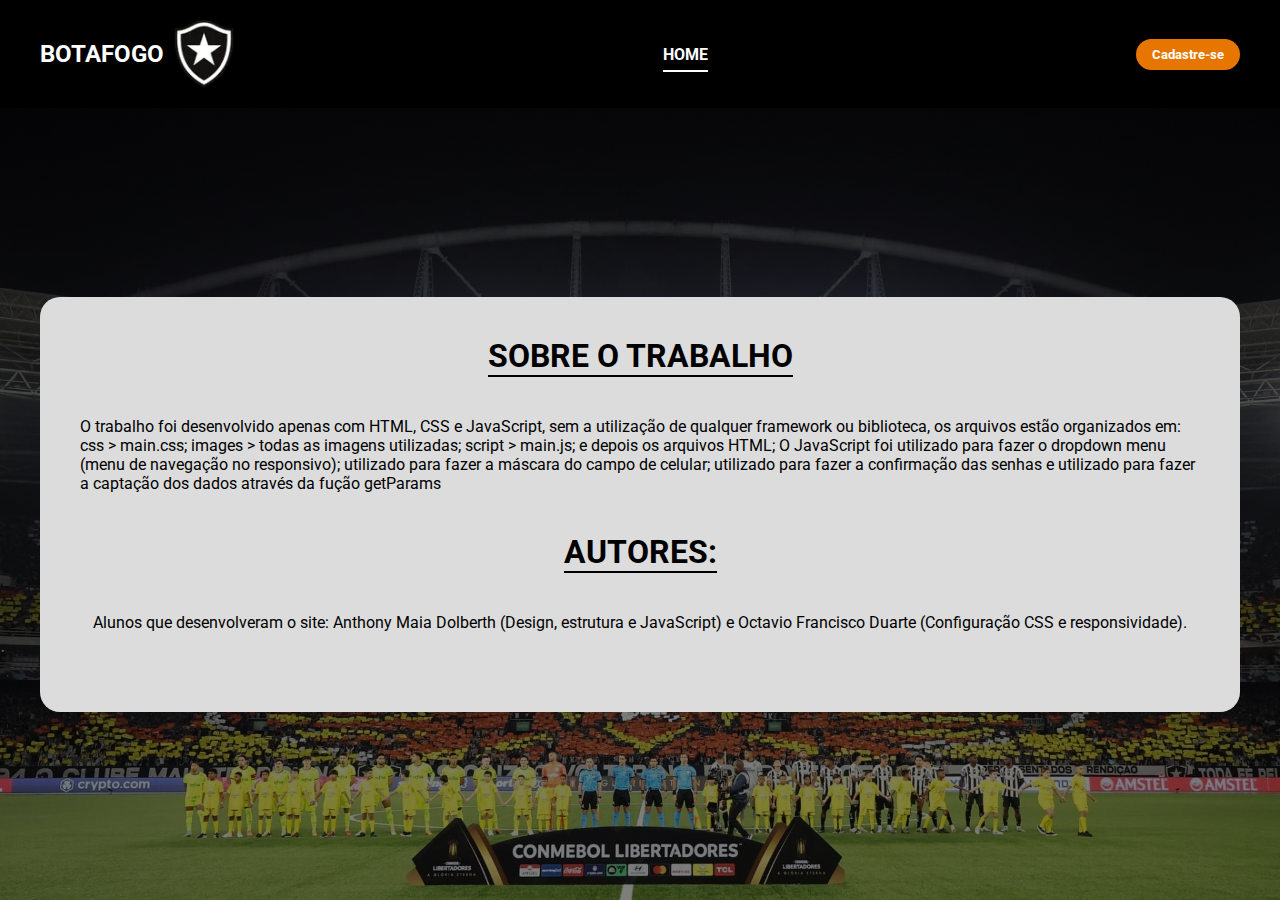
==== about.html @ 70db4451 "projeto finalizado" ====
<!DOCTYPE html>
<html lang="pt-BR">
<head>
    <meta charset="UTF-8">
    <meta name="viewport" content="width=device-width, initial-scale=1.0">
    <link rel="shortcut icon" type="imagex/png" href="./images/BFR-logo.webp">
    <link rel="stylesheet" href="./css/main.css">
    <link rel="stylesheet" href="https://cdnjs.cloudflare.com/ajax/libs/font-awesome/6.6.0/css/all.min.css" 
        integrity="sha512-Kc323vGBEqzTmouAECnVceyQqyqdsSiqLQISBL29aUW4U/M7pSPA/gEUZQqv1cwx4OnYxTxve5UMg5GT6L4JJg==" 
        crossorigin="anonymous" 
        referrerpolicy="no-referrer" 
    />
    <title>Sobre o trabalho</title>
    <script src="./script/main.js" defer></script>
</head>
<body>
    <header>
        <div class="navbar">
            <div class="logo">
                <a href="index.html">BOTAFOGO</a>
                <img src="./images/BFR-logo.webp" alt="">
            </div>
            <ul class="links">
                <li><a href="index.html" class="home">HOME</a></li>
            </ul>
            <a href="form.html" class="action-btn">Cadastre-se</a>
            <div class="toggle-btn">
                <i class="fa-solid fa-bars"></i>
            </div>
        </div>
        <div class="dropdown-menu">
            <li><a href="index.html" class="home">HOME</a></li>
            <li><a href="form.html" class="action-btn">Cadastre-se</a></li>
        </div>
    </header>
    <section class="about">
        <div class="conteudo">
            <h2>Sobre o Trabalho</h2>
            <p>O trabalho foi desenvolvido apenas com HTML, CSS e JavaScript, 
            sem a utilização de qualquer framework ou biblioteca, os arquivos estão organizados em: css > main.css; images > todas as imagens utilizadas; script > main.js; e depois os arquivos HTML; 
            O JavaScript foi utilizado para fazer o dropdown menu (menu de navegação no responsivo); 
            utilizado para fazer a máscara do campo de celular; 
            utilizado para fazer a confirmação das senhas e 
            utilizado para fazer a captação dos dados através da fução getParams</p>
            <h2>Autores: </h2>
            <p>Alunos que desenvolveram o site: Anthony Maia Dolberth (Design, estrutura e JavaScript) e Octavio Francisco Duarte (Configuração CSS e responsividade).</p>
        </div>
    </section>
</body>
</html>
---- css/main.css ----
@import url('https://fonts.googleapis.com/css2?family=Roboto:wght@400;700&display=swap');

* {
    margin: 0;
    padding: 0;
    box-sizing: border-box;
    font-family: 'Roboto', sans-serif;
}

html {
    scroll-behavior: smooth;
}

body {
    margin: 0;
    height: 100vh;
    width: 100vw;
    overflow-x: hidden;
}

.container {
    width: 90%;
    max-width: 1320px;
    margin: 0 auto;
}

li {
    list-style: none;
}

a {
    text-decoration: none;
    color: #fff;
    
}

a:hover {
    color: #e67600;
}

header {
    position: relative;
    padding: 1.5rem 2rem;
    background-color: #000;
}

.logo {
    display: flex;
    align-items: center;
    gap: 10px;
}

.logo img {
    width: 60px;
}

.logo a {
    color: white;
    text-decoration: none;
    font-size: 1rem;
    font-weight: bold;
}

.banner {
    margin: 0 auto;
    overflow: hidden;
}

.banner img {
    width: 100%;
    height: auto;
}

.navbar {
    width: 100%;
    height: 60px;
    max-width: 1200px;
    margin: 0 auto;
    display: flex;
    align-items: center;
    justify-content: space-between;
}

.navbar .logo a {
    font-size: 1.5rem;
    font-weight: bold;
}

.navbar .links {
    display: flex;
    gap: 2rem;
}

.navbar .links a {
    font-weight: bold;
    padding-bottom: 6px;
    border-bottom: 2px solid #fff;
}

.navbar .toggle-btn {
    color: #fff;
    font-size: 1.5rem;
    cursor: pointer;
    display: none;
}

.action-btn {
    background-color: #e67600;
    color: #fff;
    padding: 0.5rem 1rem;
    border: none;
    outline: none;
    border-radius: 20px;
    font-size: 0.8rem;
    font-weight: bold;
    cursor: pointer;
    transition: scale 0.2 ease;
}

.action-btn:hover {
    scale: 1.05;
    color: #fff;
}

.action-btn:active {
    scale: 0.95;
}

.dropdown-menu {
    display: none;
    position: absolute;
    right: 2rem;
    top: 60px;
    height: 0;
    width: 300px;
    background: rgba(255, 255, 255, 0.1);
    backdrop-filter: blur(15px);
    border-radius: 10px;
    overflow: hidden;
    transition: height 0.2s cubic-bezier(0.175, 0.885, 0.32, 1.275);
    z-index: 1;
}

.dropdown-menu.open {
    height: auto;
}

.dropdown-menu li {
    padding: 0.7rem;
    display: flex;
    align-items: center;
    justify-content: center;
}

.dropdown-menu .action-btn{
    width: 100%;
    display: flex;
    justify-content: center;
}
.highlights-section {
    max-width: 1200px;
    margin: 0 auto;
    padding: 20px;
    text-align: center;
}

.section-header h2 {
    font-size: 36px;
    margin: 0 0 10px;
}

.section-subtitle {
    font-size: 16px;
    margin-bottom: 30px;
    margin-top: 30px;
    color: #000;
}

.highlight-cards {
    display: flex;
    flex-wrap: wrap;
    justify-content: space-around;
    gap: 20px;
}

.card {
    background-color: #111;
    border-radius: 10px;
    overflow: hidden;
    width: 280px;
    box-shadow: 0 4px 6px rgba(0, 0, 0, 0.5);
    transition: transform 0.3s;
}

.card:hover {
    transform: translateY(-5px);
}

.card-img {
    width: 100%;
    height: auto;
    display: block;
}

.card-content {
    padding: 15px;
    color: #fff;
}

.card-content a {
    color: #fff;
}

.card h3 {
    font-size: 18px;
    margin: 10px 0;
}

.card p {
    font-size: 14px;
    margin: 5px 0;
}

.btn-watch {
    display: inline-block;
    margin-top: 10px;
    padding: 10px 15px;
    background-color: #ff8c00;
    color: #fff;
    text-decoration: none;
    border-radius: 5px;
    transition: background-color 0.3s;
}

.btn-watch:hover {
    background-color: #e67600;
}

.hero {
    background: url('/images/camisa7_background.png') no-repeat fixed; 
    -webkit-background-size: cover;
    -moz-background-size: cover;
    -o-background-size: cover;
    background-size: cover;
    text-align: center;
    padding: 20px;
}

.hero h2 {
    color: #fff;
    font-size: 2rem;
    margin: 10px 0;
}

.cards-hero {
    color: #fff;
    display: flex;
    flex-wrap: wrap;
    justify-content: center;
    gap: 20px;
    margin-top: 30px;
}

.card-hero {
    background-color: rgba(0, 0, 0, 0.7);
    padding: 15px;
    text-align: center;
    border-radius: 10px;
    width: 200px;
}

.card-hero img {
    width: 100%;
    height: auto;
    border-radius: 5px;
}

.card-hero p {
    margin-top: 10px;
    font-size: 1.2rem;
    font-weight: bold;
}

.btn-assinar {
    width: 100%;
    margin-top: 12px;
    border: none;
    border-radius: 2px;
    padding: 8px;
    background-color: #fff;
    color: #000;
    cursor: pointer;
}

.store {
    background-color: #000;
}

.store-container{
    max-width: 1200px;
    margin: 0 auto;
    padding: 40px;
    text-align: center;
}

.store-header {
    display: flex;
    align-items: center;
    justify-content: center;
    padding: 0 0 40px;
    gap: 10px;
}

.store-header h2 {
    color: #fff;
    font-size: 2rem;
}

.store-cards {
    display: flex;
    flex-wrap: wrap;
    justify-content: space-around;
    gap: 30px;
}

.store-card {
    background-color: #fff;
    padding: 15px;
    text-align: center;
    border-radius: 5px;
    width: 350px;
}

.store-card img {
    width: 100%;
    height: auto;
}

.card-produto {
    background-color: rgba(0, 0, 0, 0.5);
    border-radius: 5px;
    padding: 20px;
}

.preco {
    padding: 10px;
}

.preco p {
    margin-bottom: 10px;
    font-weight: bold;
    font-size: 1.2rem;
}

.preco span {
    font-weight: bold;
    color: #fff;
}

.btn-comprar {
    width: 100%;
    padding: 8px;
    background-color: #000;
    border: none;
    color: #fff;
    text-transform: uppercase;
    font-size: 0.8rem;
    font-weight: bold;
    border-radius: 5px;
    cursor: pointer;
}

.noticia-container{
    max-width: 1200px;
    margin: 0 auto;
    padding: 40px;
    text-align: center;
}

.title h2 {
    margin-bottom: 20px;
    font-size: 2rem;
}

.title p {
    margin-bottom: 20px;
    font-size: 1.2rem;
}

.container-noticia-secundarias {
    display: grid;
    grid-template-columns: repeat(3, 1fr);
    grid-gap: 40px;
    margin-top: 20px;
}

.noticia-principal {
    padding: 40px;
    background-color: rgba(0, 0, 0, 0.8);
    border-radius: 10px;
}

.imagem-noticia-principal img {
    width: 100%;
    height: auto;
    border-radius: 10px;
}

.noticia-conteudo-principal {
    margin-top: 10px;
    background-color: #fff;
    padding: 20px;
    border-radius: 10px;
}

.noticia-conteudo-principal h4 {
    text-transform: uppercase;
    margin-bottom: 10px;
}

.noticia-conteudo-principal p {
    padding: 10px;
    margin-bottom: 20px;
}

.noticia-conteudo-principal a {
    color: #000;
    padding: 12px;
    background-color: #000;
    cursor: pointer;
    color: #fff;
    margin-top: 20px;
    border-radius: 6px;
}

.noticia {
    width: 100%;
    position: relative;
    background-color: #dcdcdc;
    padding: 10px;
    border-radius: 10px;
    height: 100%;
}

.noticia-conteudo a {
    color: #000;
}

.noticia-conteudo {
    padding: 15px 20px;
}

.noticia-conteudo h4 {
    font-size: 1.2rem;
    color: #222;
    font-weight: 400;
    margin-bottom: 10px;
}

.noticia-conteudo p {
    color: #7e7e7e;
    font-size: 1rem;
}

.noticia-conteudo a {
    text-decoration: none;
    color: #fff;
    margin-top: 12px;
    display: inline-block;
    background-color: #e67600;
    padding: 8px 16px;
    border-radius: 10px;
}

.imagem-noticia img {
    width: 100%;
    height: auto;
    border-radius: 10px;
}

.about {
    background: linear-gradient(rgba(0, 0, 0, 0.5), rgba(0, 0, 0, 0.5)), 
                url('../images/mosaico.jpg');
    background-size: cover;
    background-repeat: no-repeat;
    background-position: center;
    width: 100%;
    height: calc(100vh - 108px);
    display: flex;
    justify-content: center;
    align-items: center;
}

.conteudo {
    max-width: 1200px;
    display: flex;
    align-items: center;
    flex-wrap: wrap;
    justify-content: center;
    background-color: #dcdcdc;
    padding: 40px;
    border-radius: 20px;
}

.conteudo h2 {
    font-size: 2rem;
    margin-bottom: 40px;
    font-weight: bold;
    text-transform: uppercase;
    border-bottom: 2px solid #000;
}

.conteudo p { 
    margin-bottom: 40px;
}

.footer {
    position: relative;
    width: 100%;
    background-color: #000;
    min-height: 100px;
    display: flex;
    justify-content: center;
    align-items: center;
    flex-direction: column;
    padding: 20px;
}

.menu {
    display: flex;
    justify-content: center;
    position: relative;
    align-items: center;
    margin: 10px 0;
    flex-wrap: wrap;
}

.menu-elemento {
    list-style: none;
}

.menu-icon {
    color: #fff;
    font-size: 1.2rem;
    display: inline-block;
    text-decoration: none;
    margin: 6px 12px;
    opacity: 0.8;
    transition: 0.3s;
}

.menu-icon:hover {
    opacity: 1;
}

.text {
    color: #fff;
    text-align: center;
    margin-top: 16px;
    margin-bottom: 16px;
    font-size: 1rem;
}

.container-body {
    width: 100%;
    height: calc(100vh - 108px);
    display: flex;
    justify-content: center;
    align-items: center;
    background: linear-gradient(rgba(0, 0, 0, 0.5), rgba(0, 0, 0, 0.5)), 
                url('../images/background-form.jpg');
    background-size: cover;
    background-repeat: no-repeat;
    background-position: center;
}

.container-form {
    width: 80%;
    height: 80vh;
    display: flex;
    box-shadow: 5px 5px 10px rgba(0, 0, 0, 0.212);
}

.form-image {
    width: 50%;
    display: flex;
    justify-content: center;
    align-items: center;
    padding: 1rem;
    background: rgba( 0, 0, 0, 0.5 );
    backdrop-filter: blur( 13.5px );
    -webkit-backdrop-filter: blur( 13.5px );
}

.form-image img {
    width: 31rem;
}

.form {
    width: 50%;
    display: flex;
    justify-content: center;
    align-items: center;
    flex-direction: column;
    background: rgba( 255, 255, 255, 0.35 );
    backdrop-filter: blur( 13.5px );
    -webkit-backdrop-filter: blur( 13.5px );
    padding: 3rem;
}

.form-header {
    margin-bottom: 3rem;
    display: flex;
    justify-content: space-between;
}

.login-button{
    display: flex;
    align-items: center;
}

.login-button a {
    border: none;
    background-color: #e67600;
    padding: 0.4rem 1rem;
    border-radius: 5px;
    cursor: pointer;
    text-decoration: none;
    font-weight: 500;
    color: #fff;
}

.login-button button:hover {
    background-color: #000000be;
}

.form-header h1::after {
    content: '';
    display: block;
    width: 5rem;
    height: 0.3rem;
    background-color: #e67600;
    margin: 0 auto;
    position: absolute;
    border-radius: 10px;
}

.input-group {
    display: flex;
    flex-wrap: wrap;
    justify-content: space-between;
    padding: 1rem 0;
}

.input-box {
    display: flex;
    flex-direction: column;
    margin-bottom: 1.1rem;
}

.input-box input {
    margin: 0.6rem 0;
    padding: 0.8rem 1.2rem;
    border: none;
    border-radius: 10px;
    box-shadow: 1px 1px 6px #0000001c;
}

.input-box input:hover {
    background-color: #eeeeee75;
}

.input-box input:focus-visible {
    outline: 1px solid #e67600;
}

.input-box label,
.gender-title h6 {
    font-size: .9rem;
    font-weight: 600;
    color: #000000c0;
}

.input-box input::placeholder {
    color: #000000be;
}

.gender-group {
    display: flex;
    justify-content: space-between;
    margin-top: 0.62rem;
    padding: 0 0.5rem;
}

.gender-input {
    display: flex;
    align-items: center;
}

.gender-input input {
    margin-right: 0.35rem;
}

.gender-input label {
    font-size: 0.9rem;
    font-weight: 600;
    color: #000000c0;
}

.continue-button button {
    width: 100%;
    margin-top: 2.5rem;
    border: none;
    background-color: #e67600;
    cursor: pointer;
    padding: 0.62rem;
    border-radius: 5px;
    color: #fff;
    font-size: 0.9rem;
    font-weight: bold;
}

.continue-button button:hover {
    background-color: #000000be;
}

.continue-button button a {
    text-decoration: none;
    font-size: 0.93rem;
    font-weight: 500;
    color: #fff;
}

#mensagem-erro {
    justify-content: center;
    align-items: center;
    padding: 0.2rem;
    background-color: #ff0000;
    margin-top: 1rem;
    border-radius: 5px;
}

#mensagem-erro p {
    color: #dcdcdc;
    font-size: 0.93rem;
    font-weight: bold;
}

.hidden {
    display: none;
}

.container-dados {
    background: linear-gradient(rgba(0, 0, 0, 0.5), rgba(0, 0, 0, 0.5)), 
                url('../images/background-formAction.jpg');
    background-size: cover;
    background-repeat: no-repeat;
    background-position: center;
    width: 100%;
    height: calc(100vh - 108px);
    display: flex;
    justify-content: center;
    align-items: center;
    background-color: #000;
}

.dados {
    width: 50%;
    background: rgba( 255, 255, 255, 0.35 );
    backdrop-filter: blur( 13.5px );
    -webkit-backdrop-filter: blur( 13.5px );
    display: flex;
    justify-content: center;
    align-items: center;
    flex-direction: column;
    padding: 1.7rem;
    border-radius: 20px;
}

.dados h1 {
    margin-bottom: 1.7rem;
}

.dados p {
    margin-bottom: 0.93rem;
}

@media screen and (max-width: 1330px) {
    .form-image {
        display: none;
    }
    .container-form {
        width: 50%;
    }
    .form {
        width: 100%;
    }
}

@media screen and (max-width: 1064px) {
    .container-form {
        width: 90%;
        height: auto;
    }
    .input-group {
        flex-direction: column;
        overflow-y: scroll;
        flex-wrap: nowrap;
        max-height: 10rem;
        padding-right: 5rem;
    }
    .gender-inputs {
        margin-top: 2rem;
    }
    .gender-group {
        flex-direction: column;
    }
    .gender-input {
        margin-top: 0.5rem;
    }
}

@media screen and (max-width: 992px) {
    .navbar .links,
    .navbar .action-btn{
        display: none;
    }

    .navbar .toggle-btn{
        display: block;
    }

    .dropdown-menu {
        display: block;
    }

    .container-noticia-secundarias {
        grid-template-columns: repeat(2, 1fr);
    }
}

@media screen and (max-width: 768px) {
    .dropdown-menu {
        left: 2rem;
        width: unset;
    }

    .container-noticia-secundarias {
        grid-template-columns: 1fr;
    }
}
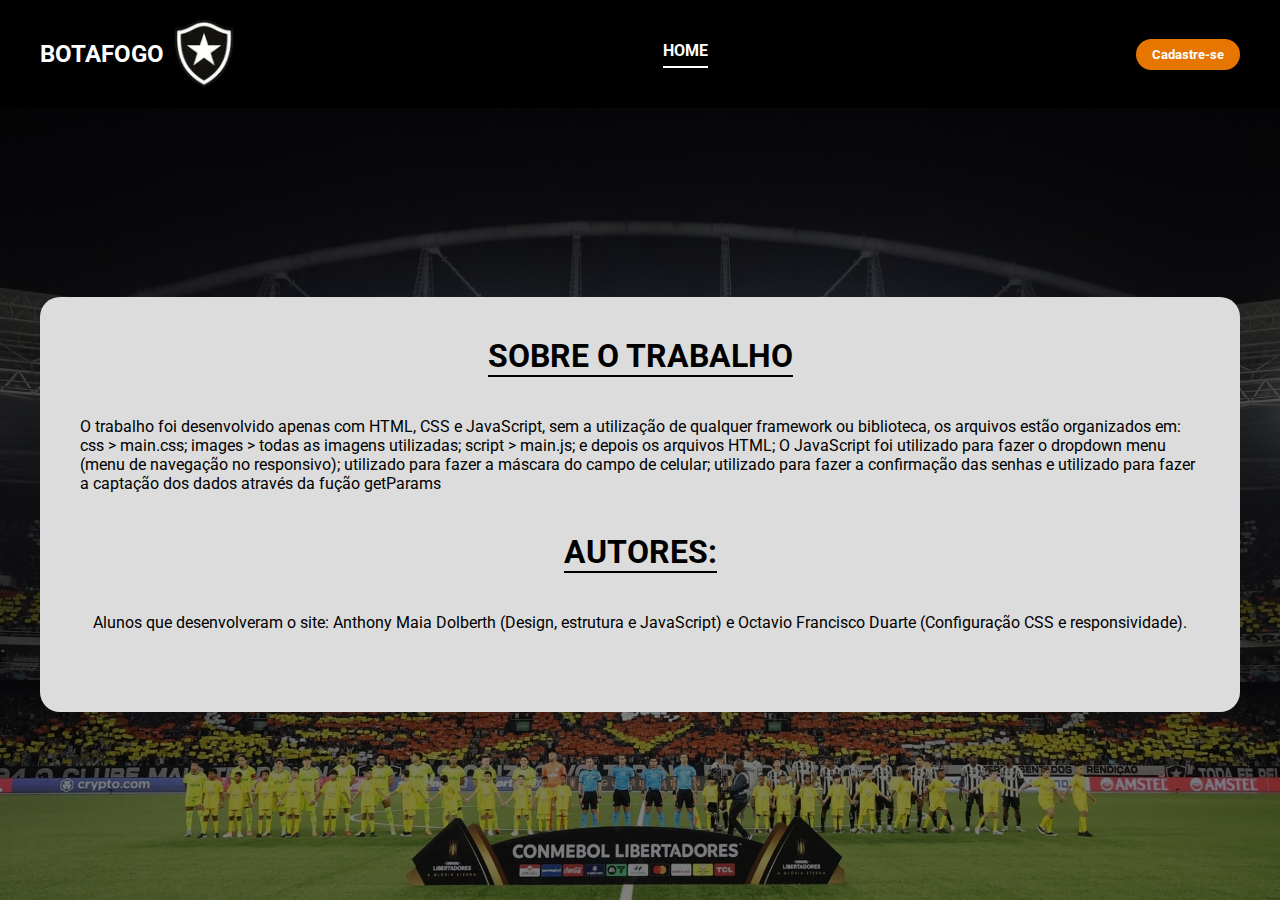
==== commit 0531e670: "quase no final" ====
--- a/about.html
+++ b/about.html
@@ -4,14 +4,14 @@
     <meta charset="UTF-8">
     <meta name="viewport" content="width=device-width, initial-scale=1.0">
     <link rel="shortcut icon" type="imagex/png" href="./images/BFR-logo.webp">
-    <link rel="stylesheet" href="./css/main.css">
+    <link rel="stylesheet" href="css/style.css">
     <link rel="stylesheet" href="https://cdnjs.cloudflare.com/ajax/libs/font-awesome/6.6.0/css/all.min.css" 
         integrity="sha512-Kc323vGBEqzTmouAECnVceyQqyqdsSiqLQISBL29aUW4U/M7pSPA/gEUZQqv1cwx4OnYxTxve5UMg5GT6L4JJg==" 
         crossorigin="anonymous" 
         referrerpolicy="no-referrer" 
     />
     <title>Sobre o trabalho</title>
-    <script src="./script/main.js" defer></script>
+    <script src="script/script.js" defer></script>
 </head>
 <body>
     <header>
@@ -23,14 +23,14 @@
             <ul class="links">
                 <li><a href="index.html" class="home">HOME</a></li>
             </ul>
-            <a href="form.html" class="action-btn">Cadastre-se</a>
+            <a href="contact_POST.php" class="action-btn">Cadastre-se</a>
             <div class="toggle-btn">
                 <i class="fa-solid fa-bars"></i>
             </div>
         </div>
         <div class="dropdown-menu">
             <li><a href="index.html" class="home">HOME</a></li>
-            <li><a href="form.html" class="action-btn">Cadastre-se</a></li>
+            <li><a href="contact_GET.html" class="action-btn">Cadastre-se</a></li>
         </div>
     </header>
     <section class="about">
--- a/css/style.css
+++ b/css/style.css
@@ -0,0 +1,887 @@
+@import url('https://fonts.googleapis.com/css2?family=Roboto:wght@400;700&display=swap');
+
+* {
+    margin: 0;
+    padding: 0;
+    box-sizing: border-box;
+    font-family: 'Roboto', sans-serif;
+}
+
+html {
+    scroll-behavior: smooth;
+}
+
+body {
+    margin: 0;
+    height: 100vh;
+    width: 100vw;
+    overflow-x: hidden;
+}
+
+.container {
+    width: 90%;
+    max-width: 1320px;
+    margin: 0 auto;
+}
+
+li {
+    list-style: none;
+}
+
+a {
+    text-decoration: none;
+    color: #fff;
+    
+}
+
+a:hover {
+    color: #e67600;
+}
+
+header {
+    position: relative;
+    padding: 1.5rem 2rem;
+    background-color: #000;
+}
+
+.logo {
+    display: flex;
+    align-items: center;
+    gap: 10px;
+}
+
+.logo img {
+    width: 60px;
+}
+
+.logo a {
+    color: white;
+    text-decoration: none;
+    font-size: 1rem;
+    font-weight: bold;
+}
+
+.banner {
+    margin: 0 auto;
+    overflow: hidden;
+}
+
+.banner img {
+    width: 100%;
+    height: auto;
+}
+
+.navbar {
+    width: 100%;
+    height: 60px;
+    max-width: 1200px;
+    margin: 0 auto;
+    display: flex;
+    align-items: center;
+    justify-content: space-between;
+}
+
+.navbar .logo a {
+    font-size: 1.5rem;
+    font-weight: bold;
+}
+
+.navbar .links {
+    display: flex;
+    gap: 2rem;
+}
+
+.navbar .links li {
+    font-weight: bold;
+    padding-bottom: 6px;
+    border-bottom: 2px solid #fff;
+}
+
+.navbar .toggle-btn {
+    color: #fff;
+    font-size: 1.5rem;
+    cursor: pointer;
+    display: none;
+}
+
+.action-btn {
+    background-color: #e67600;
+    color: #fff;
+    padding: 0.5rem 1rem;
+    border: none;
+    outline: none;
+    border-radius: 20px;
+    font-size: 0.8rem;
+    font-weight: bold;
+    cursor: pointer;
+    transition: scale 0.2 ease;
+}
+
+.action-btn:hover {
+    scale: 1.05;
+    color: #fff;
+}
+
+.action-btn:active {
+    scale: 0.95;
+}
+
+.dropdown-menu {
+    display: none;
+    position: absolute;
+    right: 2rem;
+    top: 60px;
+    height: 0;
+    width: 300px;
+    background: rgba(255, 255, 255, 0.1);
+    backdrop-filter: blur(15px);
+    border-radius: 10px;
+    overflow: hidden;
+    transition: height 0.2s cubic-bezier(0.175, 0.885, 0.32, 1.275);
+    z-index: 1;
+}
+
+.dropdown-menu.open {
+    height: auto;
+}
+
+.dropdown-menu li {
+    padding: 0.7rem;
+    display: flex;
+    align-items: center;
+    justify-content: center;
+}
+
+.dropdown-menu .action-btn{
+    width: 100%;
+    display: flex;
+    justify-content: center;
+}
+.highlights-section {
+    max-width: 1200px;
+    margin: 0 auto;
+    padding: 20px;
+    text-align: center;
+}
+
+.section-header h2 {
+    font-size: 36px;
+    margin: 0 0 10px;
+}
+
+.section-subtitle {
+    font-size: 16px;
+    margin-bottom: 30px;
+    margin-top: 30px;
+    color: #000;
+}
+
+.highlight-cards {
+    display: flex;
+    flex-wrap: wrap;
+    justify-content: space-around;
+    gap: 20px;
+}
+
+.card {
+    background-color: #111;
+    border-radius: 10px;
+    overflow: hidden;
+    width: 280px;
+    box-shadow: 0 4px 6px rgba(0, 0, 0, 0.5);
+    transition: transform 0.3s;
+}
+
+.card:hover {
+    transform: translateY(-5px);
+}
+
+.card-img {
+    width: 100%;
+    height: auto;
+    display: block;
+}
+
+.card-content {
+    padding: 15px;
+    color: #fff;
+}
+
+.card-content a {
+    color: #fff;
+}
+
+.card h3 {
+    font-size: 18px;
+    margin: 10px 0;
+}
+
+.card p {
+    font-size: 14px;
+    margin: 5px 0;
+}
+
+.btn-watch {
+    display: inline-block;
+    margin-top: 10px;
+    padding: 10px 15px;
+    background-color: #ff8c00;
+    color: #fff;
+    text-decoration: none;
+    border-radius: 5px;
+    transition: background-color 0.3s;
+}
+
+.btn-watch:hover {
+    background-color: #e67600;
+}
+
+#camisa-7 {
+    background: url("../images/camisa7_background.png");
+    background-repeat: no-repeat;
+    background-attachment: fixed; 
+    -webkit-background-size: cover;
+    -moz-background-size: cover;
+    -o-background-size: cover;
+    background-size: cover;
+}
+
+.hero {
+    background: url("/somativa2-web/images/camisa7_background.png");
+    background-repeat: no-repeat;
+    background-attachment: fixed; 
+    -webkit-background-size: cover;
+    -moz-background-size: cover;
+    -o-background-size: cover;
+    background-size: cover;
+    text-align: center;
+    padding: 20px;
+}
+
+.hero h2 {
+    color: #fff;
+    font-size: 2rem;
+    margin: 10px 0;
+}
+
+.cards-hero {
+    color: #fff;
+    display: flex;
+    flex-wrap: wrap;
+    justify-content: center;
+    gap: 20px;
+    margin-top: 30px;
+}
+
+.card-hero {
+    background-color: rgba(0, 0, 0, 0.7);
+    padding: 15px;
+    text-align: center;
+    border-radius: 10px;
+    width: 200px;
+}
+
+.card-hero img {
+    width: 100%;
+    height: auto;
+    border-radius: 5px;
+}
+
+.card-hero p {
+    margin-top: 10px;
+    font-size: 1.2rem;
+    font-weight: bold;
+}
+
+.btn-assinar {
+    width: 100%;
+    margin-top: 12px;
+    border: none;
+    border-radius: 2px;
+    padding: 8px;
+    background-color: #fff;
+    color: #000;
+    cursor: pointer;
+}
+
+.store {
+    background-color: #000;
+}
+
+.store-container{
+    max-width: 1200px;
+    margin: 0 auto;
+    padding: 40px;
+    text-align: center;
+}
+
+.store-header {
+    display: flex;
+    align-items: center;
+    justify-content: center;
+    padding: 0 0 40px;
+    gap: 10px;
+}
+
+.store-header h2 {
+    color: #fff;
+    font-size: 2rem;
+}
+
+.store-cards {
+    display: flex;
+    flex-wrap: wrap;
+    justify-content: space-around;
+    gap: 30px;
+}
+
+.store-card {
+    background-color: #fff;
+    padding: 15px;
+    text-align: center;
+    border-radius: 5px;
+    width: 350px;
+}
+
+.store-card img {
+    width: 100%;
+    height: auto;
+}
+
+.card-produto {
+    background-color: rgba(0, 0, 0, 0.5);
+    border-radius: 5px;
+    padding: 20px;
+}
+
+.preco {
+    padding: 10px;
+}
+
+.preco p {
+    margin-bottom: 10px;
+    font-weight: bold;
+    font-size: 1.2rem;
+}
+
+.preco span {
+    font-weight: bold;
+    color: #fff;
+}
+
+.btn-comprar {
+    width: 100%;
+    padding: 8px;
+    background-color: #000;
+    border: none;
+    color: #fff;
+    text-transform: uppercase;
+    font-size: 0.8rem;
+    font-weight: bold;
+    border-radius: 5px;
+    cursor: pointer;
+}
+
+.noticia-container{
+    max-width: 1200px;
+    margin: 0 auto;
+    padding: 40px;
+    text-align: center;
+}
+
+.title h2 {
+    margin-bottom: 20px;
+    font-size: 2rem;
+}
+
+.title p {
+    margin-bottom: 20px;
+    font-size: 1.2rem;
+}
+
+.container-noticia-secundarias {
+    display: grid;
+    grid-template-columns: repeat(3, 1fr);
+    grid-gap: 40px;
+    margin-top: 20px;
+}
+
+.noticia-principal {
+    padding: 40px;
+    background-color: rgba(0, 0, 0, 0.8);
+    border-radius: 10px;
+}
+
+.imagem-noticia-principal img {
+    width: 100%;
+    height: auto;
+    border-radius: 10px;
+}
+
+.noticia-conteudo-principal {
+    margin-top: 10px;
+    background-color: #fff;
+    padding: 20px;
+    border-radius: 10px;
+}
+
+.noticia-conteudo-principal h4 {
+    text-transform: uppercase;
+    margin-bottom: 10px;
+}
+
+.noticia-conteudo-principal p {
+    padding: 10px;
+    margin-bottom: 20px;
+}
+
+.noticia-conteudo-principal a {
+    color: #000;
+    padding: 12px;
+    background-color: #000;
+    cursor: pointer;
+    color: #fff;
+    margin-top: 20px;
+    border-radius: 6px;
+}
+
+.noticia {
+    width: 100%;
+    position: relative;
+    background-color: #dcdcdc;
+    padding: 10px;
+    border-radius: 10px;
+    height: 100%;
+}
+
+.noticia-conteudo a {
+    color: #000;
+}
+
+.noticia-conteudo {
+    padding: 15px 20px;
+}
+
+.noticia-conteudo h4 {
+    font-size: 1.2rem;
+    color: #222;
+    font-weight: 400;
+    margin-bottom: 10px;
+}
+
+.noticia-conteudo p {
+    color: #7e7e7e;
+    font-size: 1rem;
+}
+
+.noticia-conteudo a {
+    text-decoration: none;
+    color: #fff;
+    margin-top: 12px;
+    display: inline-block;
+    background-color: #e67600;
+    padding: 8px 16px;
+    border-radius: 10px;
+}
+
+.imagem-noticia img {
+    width: 100%;
+    height: auto;
+    border-radius: 10px;
+}
+
+.about {
+    background: linear-gradient(rgba(0, 0, 0, 0.5), rgba(0, 0, 0, 0.5)), 
+                url('../images/mosaico.jpg');
+    background-size: cover;
+    background-repeat: no-repeat;
+    background-position: center;
+    width: 100%;
+    height: calc(100vh - 108px);
+    display: flex;
+    justify-content: center;
+    align-items: center;
+}
+
+.conteudo {
+    max-width: 1200px;
+    display: flex;
+    align-items: center;
+    flex-wrap: wrap;
+    justify-content: center;
+    background-color: #dcdcdc;
+    padding: 40px;
+    border-radius: 20px;
+}
+
+.conteudo h2 {
+    font-size: 2rem;
+    margin-bottom: 40px;
+    font-weight: bold;
+    text-transform: uppercase;
+    border-bottom: 2px solid #000;
+}
+
+.conteudo p { 
+    margin-bottom: 40px;
+}
+
+.footer {
+    position: relative;
+    width: 100%;
+    background-color: #000;
+    min-height: 100px;
+    display: flex;
+    justify-content: center;
+    align-items: center;
+    flex-direction: column;
+    padding: 20px;
+}
+
+.menu {
+    display: flex;
+    justify-content: center;
+    position: relative;
+    align-items: center;
+    margin: 10px 0;
+    flex-wrap: wrap;
+}
+
+.menu-elemento {
+    list-style: none;
+}
+
+.menu-icon {
+    color: #fff;
+    font-size: 1.2rem;
+    display: inline-block;
+    text-decoration: none;
+    margin: 6px 12px;
+    opacity: 0.8;
+    transition: 0.3s;
+}
+
+.menu-icon:hover {
+    opacity: 1;
+}
+
+.text {
+    color: #fff;
+    text-align: center;
+    margin-top: 16px;
+    margin-bottom: 16px;
+    font-size: 1rem;
+}
+
+.container-body {
+    width: 100%;
+    height: calc(100vh - 108px);
+    display: flex;
+    justify-content: center;
+    align-items: center;
+    background: linear-gradient(rgba(0, 0, 0, 0.5), rgba(0, 0, 0, 0.5)), 
+                url('../images/background-form.jpg');
+    background-size: cover;
+    background-repeat: no-repeat;
+    background-position: center;
+}
+
+.container-form {
+    width: 80%;
+    height: 80vh;
+    display: flex;
+    box-shadow: 5px 5px 10px rgba(0, 0, 0, 0.212);
+}
+
+.form-image {
+    width: 50%;
+    display: flex;
+    justify-content: center;
+    align-items: center;
+    padding: 1rem;
+    background: rgba( 0, 0, 0, 0.5 );
+    backdrop-filter: blur( 13.5px );
+    -webkit-backdrop-filter: blur( 13.5px );
+}
+
+.form-image img {
+    width: 31rem;
+}
+
+.form {
+    width: 50%;
+    display: flex;
+    justify-content: center;
+    align-items: center;
+    flex-direction: column;
+    background: rgba( 255, 255, 255, 0.35 );
+    backdrop-filter: blur( 13.5px );
+    -webkit-backdrop-filter: blur( 13.5px );
+    padding: 3rem;
+}
+
+.form-header {
+    margin-bottom: 3rem;
+    display: flex;
+    justify-content: space-between;
+}
+
+.login-button{
+    display: flex;
+    align-items: center;
+}
+
+.login-button a {
+    border: none;
+    background-color: #e67600;
+    padding: 0.4rem 1rem;
+    border-radius: 5px;
+    cursor: pointer;
+    text-decoration: none;
+    font-weight: 500;
+    color: #fff;
+}
+
+.login-button button:hover {
+    background-color: #000000be;
+}
+
+.form-header h1::after {
+    content: '';
+    display: block;
+    width: 5rem;
+    height: 0.3rem;
+    background-color: #e67600;
+    margin: 0 auto;
+    position: absolute;
+    border-radius: 10px;
+}
+
+.input-group {
+    display: flex;
+    flex-wrap: wrap;
+    justify-content: space-between;
+    padding: 1rem 0;
+}
+
+.input-box {
+    display: flex;
+    flex-direction: column;
+    margin-bottom: 1.1rem;
+}
+
+.input-box input {
+    margin: 0.6rem 0;
+    padding: 0.8rem 1.2rem;
+    border: none;
+    border-radius: 10px;
+    box-shadow: 1px 1px 6px #0000001c;
+}
+
+.input-box input:hover {
+    background-color: #eeeeee75;
+}
+
+.input-box input:focus-visible {
+    outline: 1px solid #e67600;
+}
+
+.input-box label,
+.gender-title h6 {
+    font-size: .9rem;
+    font-weight: 600;
+    color: #000000c0;
+}
+
+.input-box input::placeholder {
+    color: #000000be;
+}
+
+.gender-group {
+    display: flex;
+    justify-content: space-between;
+    margin-top: 0.62rem;
+    padding: 0 0.5rem;
+}
+
+.gender-input {
+    display: flex;
+    align-items: center;
+}
+
+.gender-input input {
+    margin-right: 0.35rem;
+}
+
+.gender-input label {
+    font-size: 0.9rem;
+    font-weight: 600;
+    color: #000000c0;
+}
+
+.continue-button button {
+    width: 100%;
+    margin-top: 2.5rem;
+    border: none;
+    background-color: #e67600;
+    cursor: pointer;
+    padding: 0.62rem;
+    border-radius: 5px;
+    color: #fff;
+    font-size: 0.9rem;
+    font-weight: bold;
+}
+
+.input-submit input{
+    width: 100%;
+    margin-top: 2.5rem;
+    border: none;
+    background-color: #e67600;
+    cursor: pointer;
+    padding: 0.62rem;
+    border-radius: 5px;
+    color: #fff;
+    font-size: 0.9rem;
+    font-weight: bold;
+}
+
+.continue-button button:hover {
+    background-color: #000000be;
+}
+
+.continue-button button a {
+    text-decoration: none;
+    font-size: 0.93rem;
+    font-weight: 500;
+    color: #fff;
+}
+
+#mensagem-erro {
+    justify-content: center;
+    align-items: center;
+    padding: 0.2rem;
+    background-color: #ff0000;
+    margin-top: 1rem;
+    border-radius: 5px;
+}
+
+#mensagem-erro p {
+    color: #dcdcdc;
+    font-size: 0.93rem;
+    font-weight: bold;
+}
+
+.hidden {
+    display: none;
+}
+
+.container-dados {
+    background: linear-gradient(rgba(0, 0, 0, 0.5), rgba(0, 0, 0, 0.5)), 
+                url('../images/background-formAction.jpg');
+    background-size: cover;
+    background-repeat: no-repeat;
+    background-position: center;
+    width: 100%;
+    height: calc(100vh - 108px);
+    display: flex;
+    justify-content: center;
+    align-items: center;
+    background-color: #000;
+}
+
+.dados {
+    width: 50%;
+    background: rgba( 255, 255, 255, 0.35 );
+    backdrop-filter: blur( 13.5px );
+    -webkit-backdrop-filter: blur( 13.5px );
+    display: flex;
+    justify-content: center;
+    align-items: center;
+    flex-direction: column;
+    padding: 1.7rem;
+    border-radius: 20px;
+}
+
+.dados h1 {
+    margin-bottom: 1.7rem;
+}
+
+.dados p {
+    margin-bottom: 0.93rem;
+}
+
+.text-welcome {
+    text-align: center;
+    padding: 2rem;
+}
+
+.box-search{
+    display: flex;
+    justify-content: center;
+    gap: .1%;
+}
+
+@media screen and (max-width: 1330px) {
+    .form-image {
+        display: none;
+    }
+    .container-form {
+        width: 50%;
+    }
+    .form {
+        width: 100%;
+    }
+}
+
+@media screen and (max-width: 1064px) {
+    .container-form {
+        width: 90%;
+        height: auto;
+    }
+    .input-group {
+        flex-direction: column;
+        overflow-y: scroll;
+        flex-wrap: nowrap;
+        max-height: 10rem;
+        padding-right: 5rem;
+    }
+    .gender-inputs {
+        margin-top: 2rem;
+    }
+    .gender-group {
+        flex-direction: column;
+    }
+    .gender-input {
+        margin-top: 0.5rem;
+    }
+}
+
+@media screen and (max-width: 992px) {
+    .navbar .links,
+    .navbar .action-btn{
+        display: none;
+    }
+
+    .navbar .toggle-btn{
+        display: block;
+    }
+
+    .dropdown-menu {
+        display: block;
+    }
+
+    .container-noticia-secundarias {
+        grid-template-columns: repeat(2, 1fr);
+    }
+}
+
+@media screen and (max-width: 768px) {
+    .dropdown-menu {
+        left: 2rem;
+        width: unset;
+    }
+
+    .container-noticia-secundarias {
+        grid-template-columns: 1fr;
+    }
+}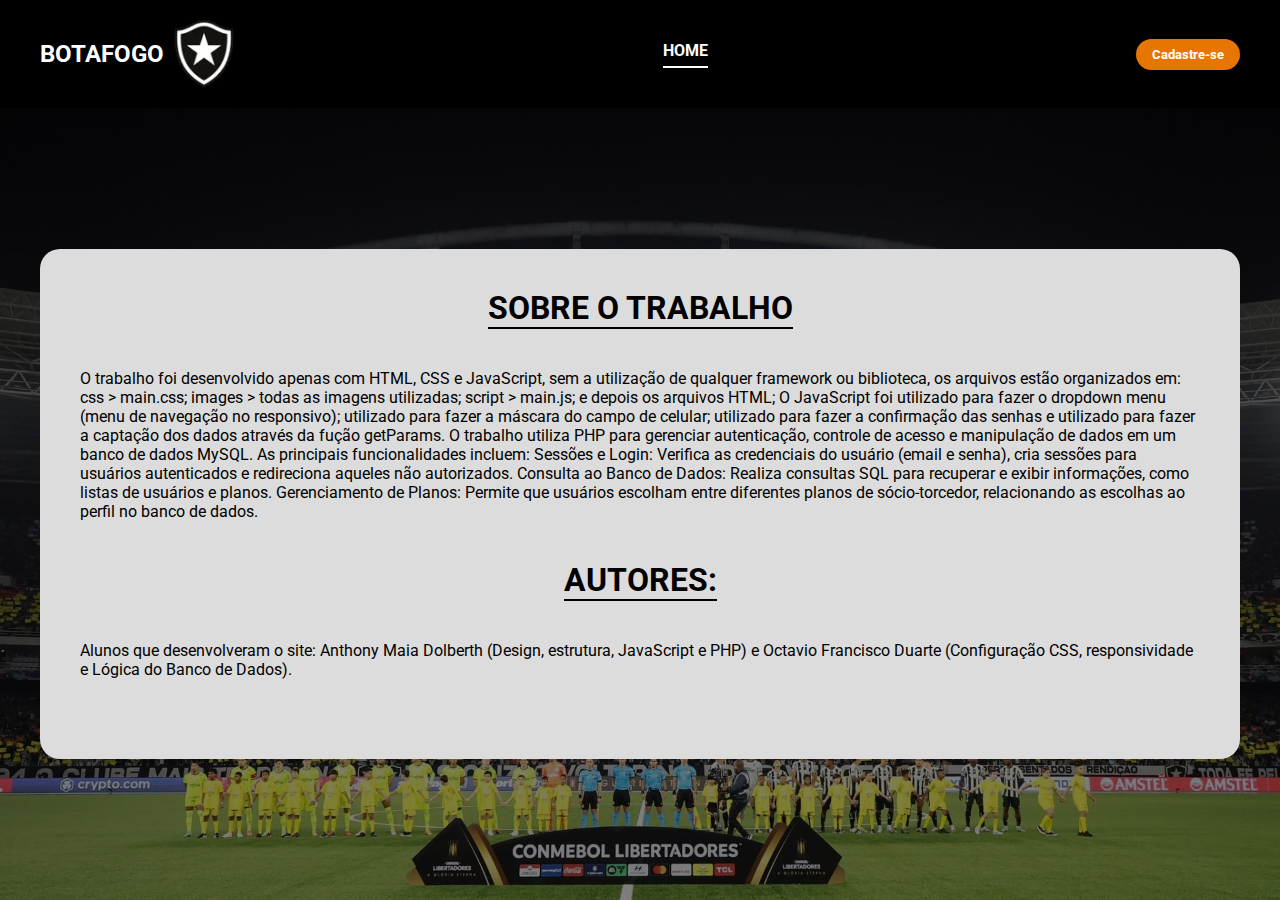
==== commit 37276398: "botafogo campeão da libertadores" ====
--- a/about.html
+++ b/about.html
@@ -41,9 +41,13 @@
             O JavaScript foi utilizado para fazer o dropdown menu (menu de navegação no responsivo); 
             utilizado para fazer a máscara do campo de celular; 
             utilizado para fazer a confirmação das senhas e 
-            utilizado para fazer a captação dos dados através da fução getParams</p>
+            utilizado para fazer a captação dos dados através da fução getParams.
+            O trabalho utiliza PHP para gerenciar autenticação, controle de acesso e manipulação de dados em um banco de dados MySQL. As principais funcionalidades incluem:
+            Sessões e Login: Verifica as credenciais do usuário (email e senha), cria sessões para usuários autenticados e redireciona aqueles não autorizados.
+            Consulta ao Banco de Dados: Realiza consultas SQL para recuperar e exibir informações, como listas de usuários e planos.
+            Gerenciamento de Planos: Permite que usuários escolham entre diferentes planos de sócio-torcedor, relacionando as escolhas ao perfil no banco de dados.</p>
             <h2>Autores: </h2>
-            <p>Alunos que desenvolveram o site: Anthony Maia Dolberth (Design, estrutura e JavaScript) e Octavio Francisco Duarte (Configuração CSS e responsividade).</p>
+            <p>Alunos que desenvolveram o site: Anthony Maia Dolberth (Design, estrutura, JavaScript e PHP) e Octavio Francisco Duarte (Configuração CSS, responsividade e Lógica do Banco de Dados).</p>
         </div>
     </section>
 </body>
